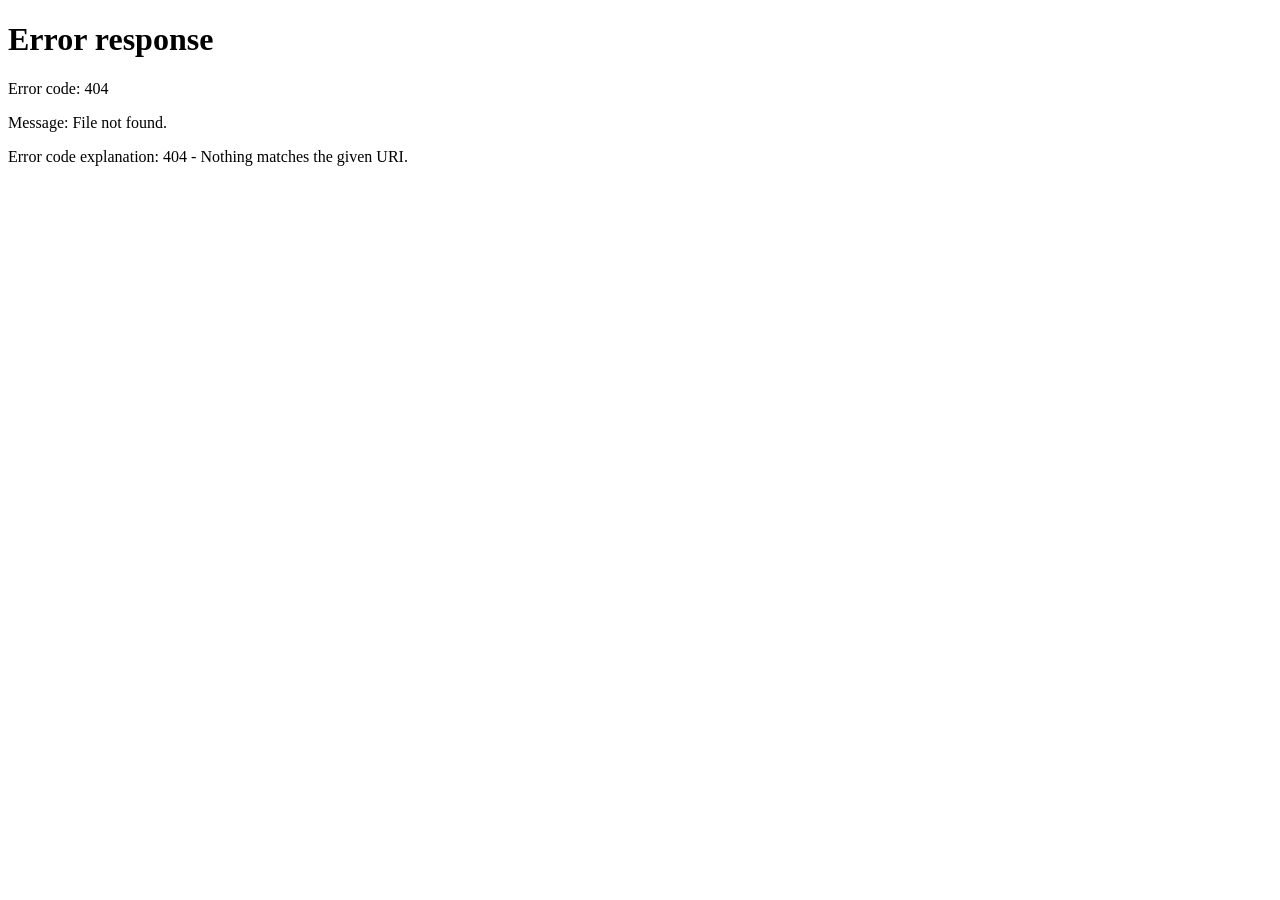
==== home.html @ 6092d7dd "login" ====
<!DOCTYPE html>
<html lang="es">
<head>
  <meta charset="UTF-8">
  <title>Home</title>
</head>
<body>

  <h1>Bienvenido 👋</h1>
  <p id="user"></p>

  <button onclick="logout()">Cerrar sesión</button>

  <script>
    // Proteger acceso
    if (localStorage.getItem("logged") !== "true") {
      window.location.href = "index.html";
    }

    document.getElementById("user").textContent =
      "Usuario: " + localStorage.getItem("user");

    function logout() {
      localStorage.clear();
      window.location.href = "index.html";
    }
  </script>

</body>
</html>
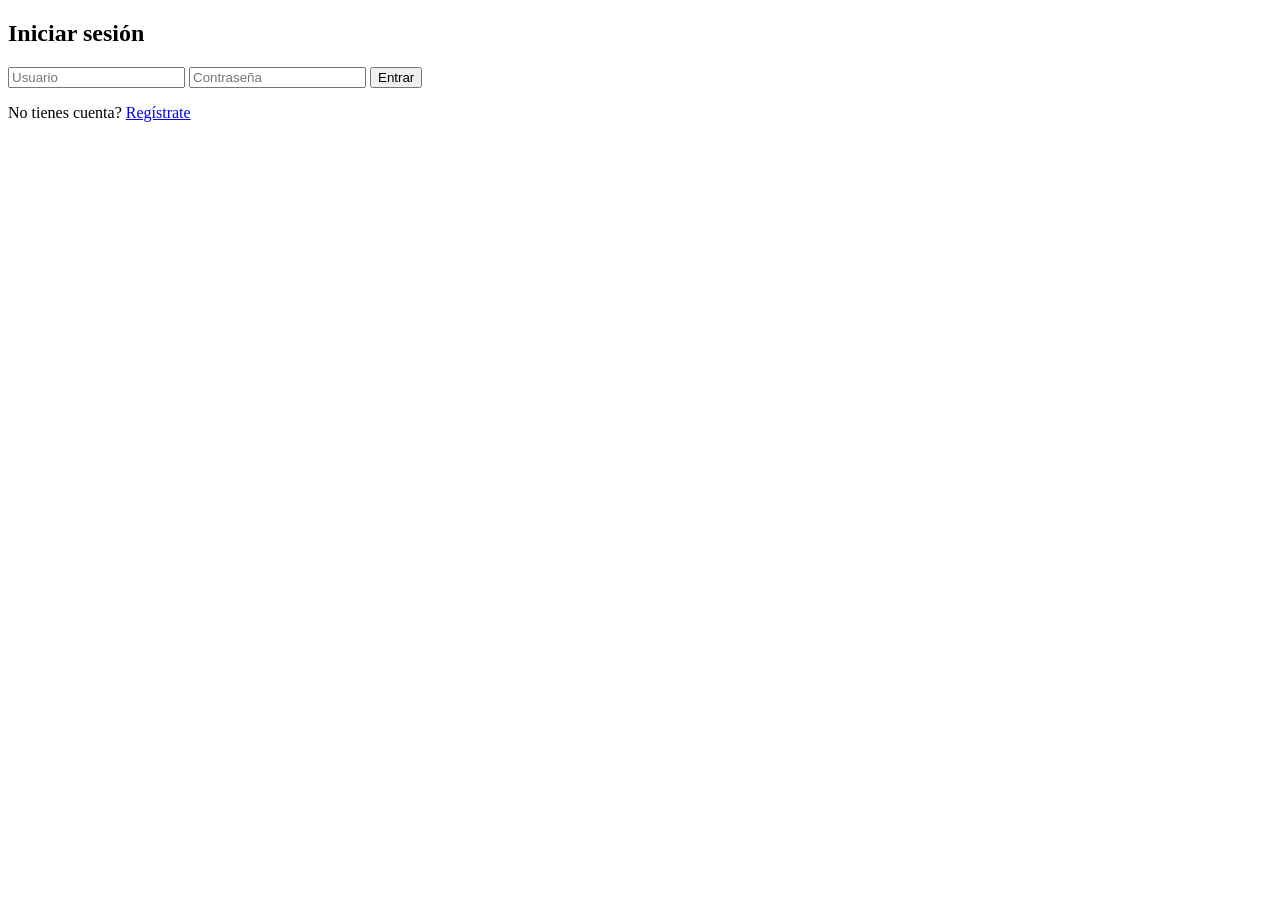
==== commit af04c2e1: "update" ====
--- a/home.html
+++ b/home.html
@@ -2,29 +2,21 @@
 <html lang="es">
 <head>
   <meta charset="UTF-8">
-  <title>Home</title>
+  <title>Panel</title>
+  <link rel="stylesheet" href="style.css">
 </head>
 <body>
 
-  <h1>Bienvenido 👋</h1>
+<div class="card">
+  <h2>Bienvenido 👋</h2>
   <p id="user"></p>
 
-  <button onclick="logout()">Cerrar sesión</button>
+  <div class="menu">
+    <button onclick="goUsers()">Usuarios guardados</button>
+    <button onclick="logout()">Cerrar sesión</button>
+  </div>
+</div>
 
-  <script>
-    // Proteger acceso
-    if (localStorage.getItem("logged") !== "true") {
-      window.location.href = "index.html";
-    }
-
-    document.getElementById("user").textContent =
-      "Usuario: " + localStorage.getItem("user");
-
-    function logout() {
-      localStorage.clear();
-      window.location.href = "index.html";
-    }
-  </script>
-
+<script src="app.js"></script>
 </body>
 </html>
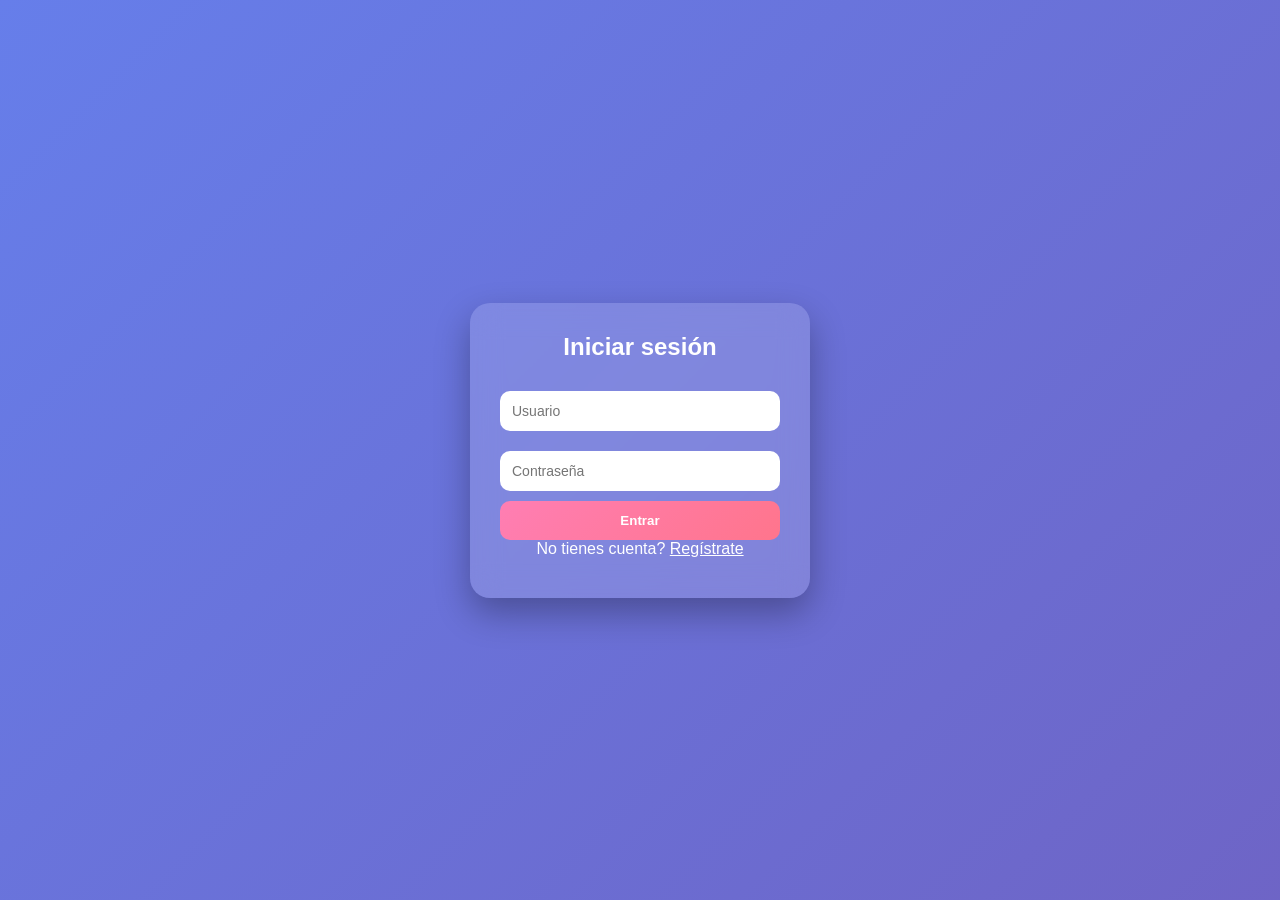
==== commit 76eea873: "update" ====
--- a/home.html
+++ b/home.html
@@ -3,7 +3,7 @@
 <head>
   <meta charset="UTF-8">
   <title>Panel</title>
-  <link rel="stylesheet" href="style.css">
+  <link rel="stylesheet" href="styles.css">
 </head>
 <body>
 
--- a/styles.css
+++ b/styles.css
@@ -0,0 +1,133 @@
+* {
+  margin: 0;
+  padding: 0;
+  box-sizing: border-box;
+  font-family: 'Segoe UI', sans-serif;
+}
+
+body {
+  height: 100vh;
+  display: flex;
+  justify-content: center;
+  align-items: center;
+
+  background: linear-gradient(135deg, #667eea, #764ba2);
+  background-size: 200% 200%;
+  animation: gradientMove 10s ease infinite;
+}
+
+@keyframes gradientMove {
+  0% { background-position: 0% 50%; }
+  50% { background-position: 100% 50%; }
+  100% { background-position: 0% 50%; }
+}
+
+/* CARD */
+.card {
+  width: 340px;
+  padding: 30px;
+  border-radius: 20px;
+
+  background: rgba(255, 255, 255, 0.15);
+  backdrop-filter: blur(15px);
+  -webkit-backdrop-filter: blur(15px);
+
+  box-shadow: 0 15px 35px rgba(0,0,0,0.3);
+  text-align: center;
+  color: white;
+
+  animation: fadeIn 0.6s ease;
+}
+
+@keyframes fadeIn {
+  from {
+    opacity: 0;
+    transform: translateY(30px);
+  }
+  to {
+    opacity: 1;
+    transform: translateY(0);
+  }
+}
+
+/* TITULO */
+.card h2 {
+  margin-bottom: 20px;
+}
+
+/* INPUTS */
+input {
+  width: 100%;
+  padding: 12px;
+  margin: 10px 0;
+
+  border: none;
+  border-radius: 10px;
+
+  outline: none;
+  font-size: 14px;
+
+  transition: 0.3s;
+}
+
+/* efecto focus */
+input:focus {
+  transform: scale(1.03);
+  box-shadow: 0 0 10px rgba(255,255,255,0.5);
+}
+
+/* BOTONES */
+button {
+  width: 100%;
+  padding: 12px;
+
+  border: none;
+  border-radius: 10px;
+
+  background: linear-gradient(135deg, #ff7eb3, #ff758c);
+  color: white;
+  font-weight: bold;
+  cursor: pointer;
+
+  transition: 0.3s;
+}
+
+/* hover botón */
+button:hover {
+  transform: translateY(-2px);
+  box-shadow: 0 8px 20px rgba(0,0,0,0.3);
+}
+
+/* enlaces */
+a {
+  color: #fff;
+  text-decoration: underline;
+}
+
+/* MENSAJE */
+#msg {
+  margin-top: 10px;
+  font-size: 14px;
+}
+
+/* MENU */
+.menu {
+  margin-top: 20px;
+}
+
+.menu button {
+  margin-top: 10px;
+}
+
+/* LISTA USUARIOS */
+ul {
+  list-style: none;
+  margin-top: 15px;
+}
+
+li {
+  background: rgba(255,255,255,0.2);
+  margin: 5px 0;
+  padding: 8px;
+  border-radius: 8px;
+}
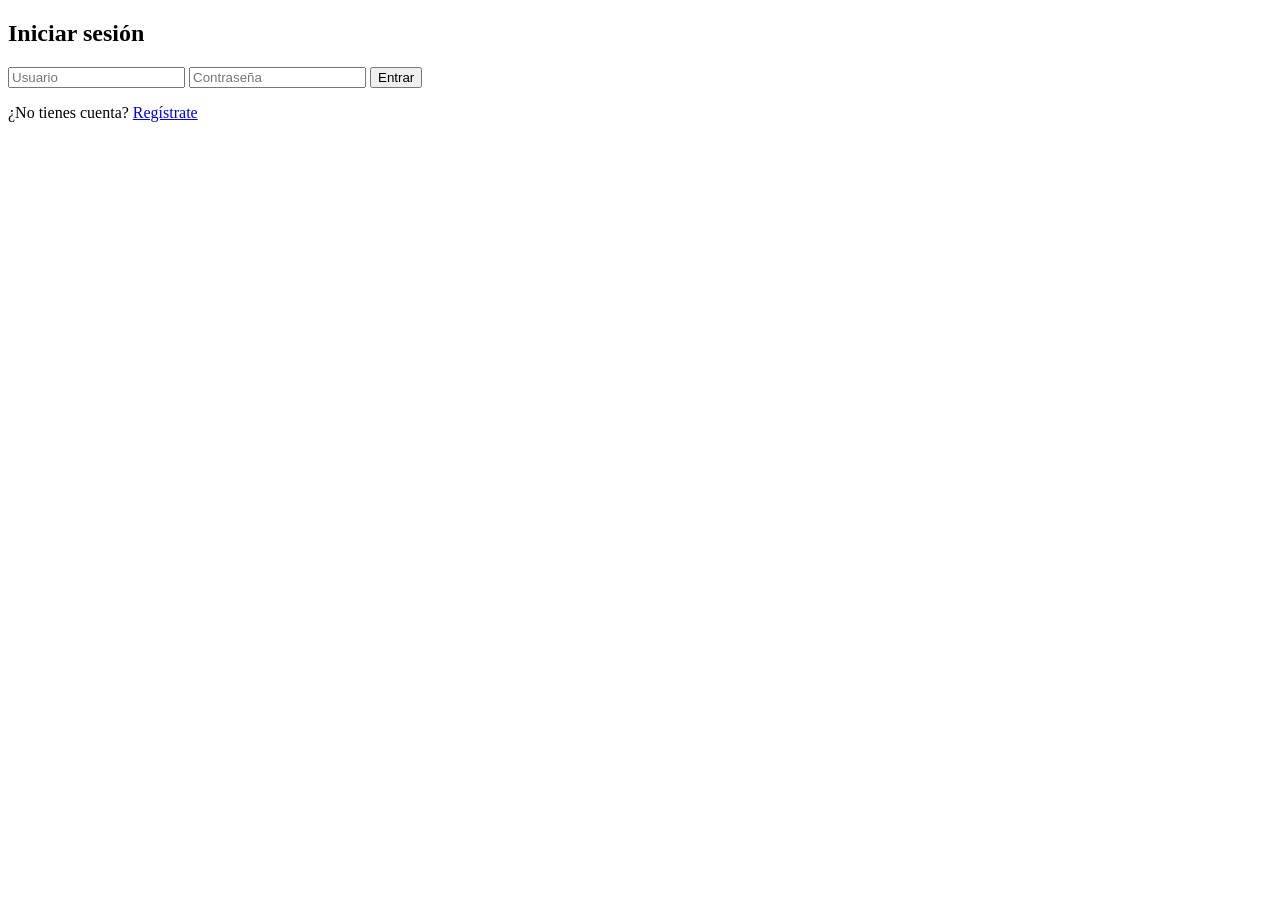
==== commit 98d637fb: "update" ====
--- a/home.html
+++ b/home.html
@@ -3,18 +3,18 @@
 <head>
   <meta charset="UTF-8">
   <title>Panel</title>
-  <link rel="stylesheet" href="styles.css">
+  <link rel="stylesheet" href="style.css">
 </head>
-<body>
+<body onload="loadHome()">
 
 <div class="card">
-  <h2>Bienvenido 👋</h2>
+  <h2>Dashboard 🚀</h2>
+
   <p id="user"></p>
 
-  <div class="menu">
-    <button onclick="goUsers()">Usuarios guardados</button>
-    <button onclick="logout()">Cerrar sesión</button>
-  </div>
+  <div id="dashboard"></div>
+
+  <button onclick="logout()">Cerrar sesión</button>
 </div>
 
 <script src="app.js"></script>
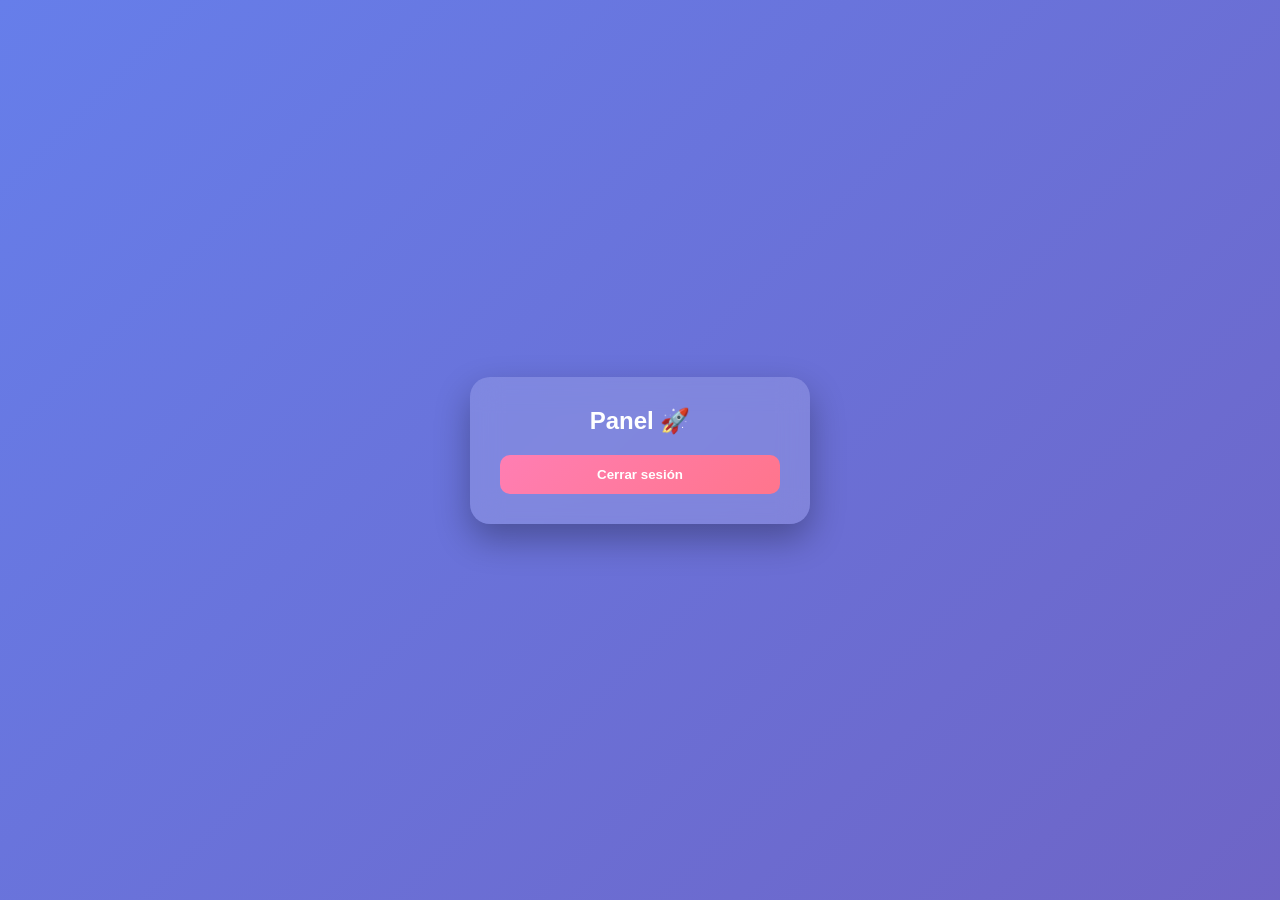
==== commit 66bc1f7c: "update" ====
--- a/home.html
+++ b/home.html
@@ -1,18 +1,18 @@
 <!DOCTYPE html>
 <html lang="es">
 <head>
-  <meta charset="UTF-8">
-  <title>Panel</title>
-  <link rel="stylesheet" href="style.css">
+<meta charset="UTF-8">
+<title>Panel</title>
+<link rel="stylesheet" href="styles.css">
 </head>
-<body onload="loadHome()">
+<body>
 
 <div class="card">
-  <h2>Dashboard 🚀</h2>
+  <h2>Panel 🚀</h2>
 
   <p id="user"></p>
 
-  <div id="dashboard"></div>
+  <div id="menu"></div>
 
   <button onclick="logout()">Cerrar sesión</button>
 </div>
--- a/styles.css
+++ b/styles.css
@@ -0,0 +1,133 @@
+* {
+  margin: 0;
+  padding: 0;
+  box-sizing: border-box;
+  font-family: 'Segoe UI', sans-serif;
+}
+
+body {
+  height: 100vh;
+  display: flex;
+  justify-content: center;
+  align-items: center;
+
+  background: linear-gradient(135deg, #667eea, #764ba2);
+  background-size: 200% 200%;
+  animation: gradientMove 10s ease infinite;
+}
+
+@keyframes gradientMove {
+  0% { background-position: 0% 50%; }
+  50% { background-position: 100% 50%; }
+  100% { background-position: 0% 50%; }
+}
+
+/* CARD */
+.card {
+  width: 340px;
+  padding: 30px;
+  border-radius: 20px;
+
+  background: rgba(255, 255, 255, 0.15);
+  backdrop-filter: blur(15px);
+  -webkit-backdrop-filter: blur(15px);
+
+  box-shadow: 0 15px 35px rgba(0,0,0,0.3);
+  text-align: center;
+  color: white;
+
+  animation: fadeIn 0.6s ease;
+}
+
+@keyframes fadeIn {
+  from {
+    opacity: 0;
+    transform: translateY(30px);
+  }
+  to {
+    opacity: 1;
+    transform: translateY(0);
+  }
+}
+
+/* TITULO */
+.card h2 {
+  margin-bottom: 20px;
+}
+
+/* INPUTS */
+input {
+  width: 100%;
+  padding: 12px;
+  margin: 10px 0;
+
+  border: none;
+  border-radius: 10px;
+
+  outline: none;
+  font-size: 14px;
+
+  transition: 0.3s;
+}
+
+/* efecto focus */
+input:focus {
+  transform: scale(1.03);
+  box-shadow: 0 0 10px rgba(255,255,255,0.5);
+}
+
+/* BOTONES */
+button {
+  width: 100%;
+  padding: 12px;
+
+  border: none;
+  border-radius: 10px;
+
+  background: linear-gradient(135deg, #ff7eb3, #ff758c);
+  color: white;
+  font-weight: bold;
+  cursor: pointer;
+
+  transition: 0.3s;
+}
+
+/* hover botón */
+button:hover {
+  transform: translateY(-2px);
+  box-shadow: 0 8px 20px rgba(0,0,0,0.3);
+}
+
+/* enlaces */
+a {
+  color: #fff;
+  text-decoration: underline;
+}
+
+/* MENSAJE */
+#msg {
+  margin-top: 10px;
+  font-size: 14px;
+}
+
+/* MENU */
+.menu {
+  margin-top: 20px;
+}
+
+.menu button {
+  margin-top: 10px;
+}
+
+/* LISTA USUARIOS */
+ul {
+  list-style: none;
+  margin-top: 15px;
+}
+
+li {
+  background: rgba(255,255,255,0.2);
+  margin: 5px 0;
+  padding: 8px;
+  border-radius: 8px;
+}
